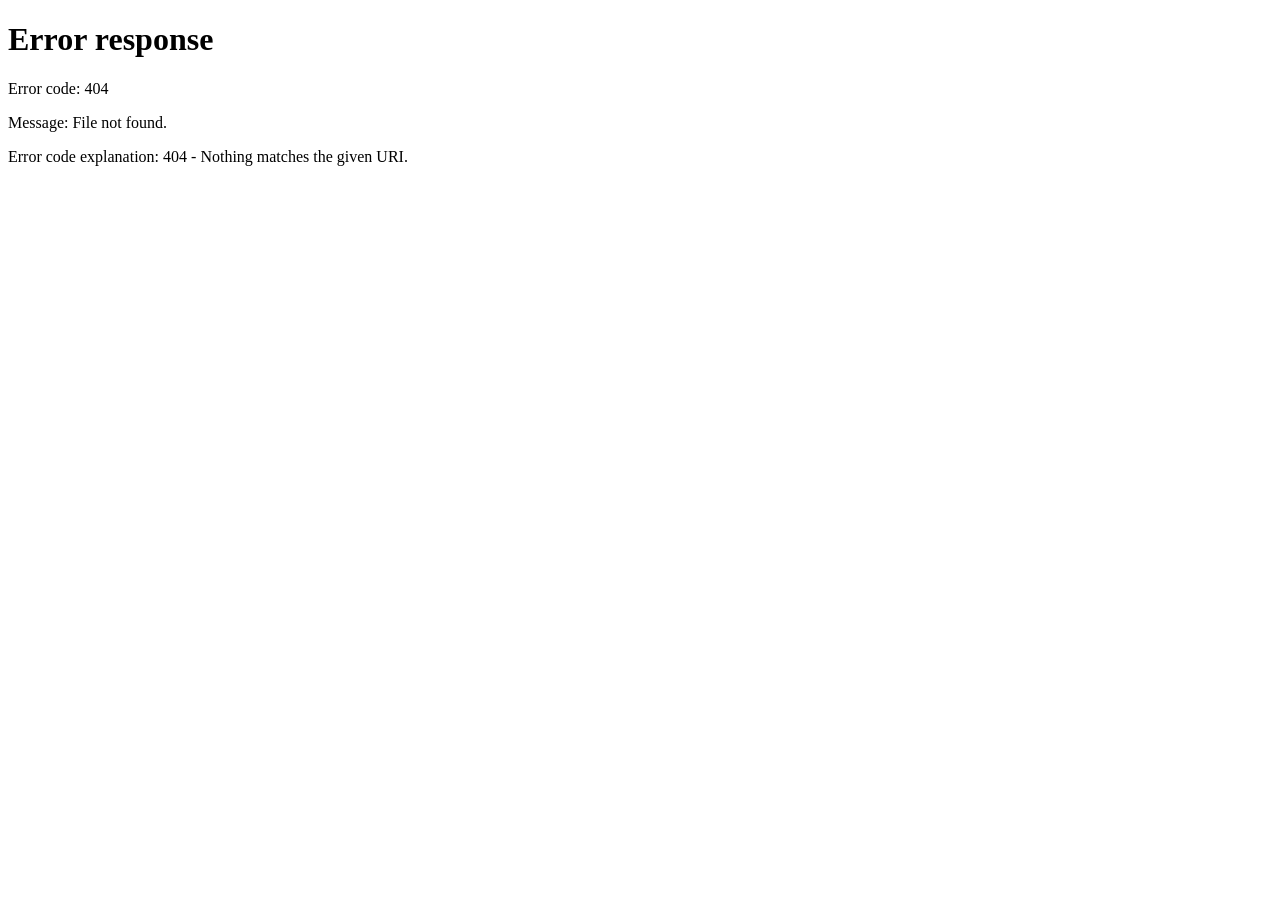
==== account.html @ dae53aca "Add files via upload" ====
<!DOCTYPE html>
<html lang="fr">
<head>
    <meta charset="UTF-8">
    <meta name="viewport" content="width=device-width, initial-scale=1.0">
    <title>Mon compte | ShadowWear</title>
    <link rel="preconnect" href="https://fonts.googleapis.com">
    <link rel="preconnect" href="https://fonts.gstatic.com" crossorigin>
    <link href="https://fonts.googleapis.com/css2?family=Inter:wght@300;400;700;900&display=swap" rel="stylesheet">
    <link rel="stylesheet" href="styles/auth.css">
</head>
<body>
    <!-- Overlay texture -->
    <div class="grunge-overlay"></div>

    <div class="auth-container">
        <div class="auth-card">
            <!-- En-tête -->
            <div class="auth-header">
                <h1 class="auth-title">My Account</h1>
                <p class="auth-subtitle">Gestion de votre profil ShadowWear</p>
            </div>

            <!-- Informations utilisateur -->
            <div class="user-profile">
                <div class="profile-section">
                    <h2>Informations de profil</h2>
                    <p><strong>Nom :</strong> <span id="userName"></span></p>
                    <p><strong>Email :</strong> <span id="userEmail"></span></p>
                </div>

                <!-- Boutons d'action -->
                <div class="profile-actions">
                    <button id="editButton" class="auth-button auth-button-secondary">
                        Modifier le profil
                    </button>
                    <button id="logoutButton" class="auth-button auth-button-danger">
                        Se déconnecter
                    </button>
                </div>
            </div>

            <!-- Section édition (cachée par défaut) -->
            <div id="editSection" class="edit-section" style="display: none;">
                <h2>Modifier vos informations</h2>
                <form id="editForm" class="auth-form">
                    <!-- Champ Nom -->
                    <div class="form-group">
                        <label for="editName">Nom complet</label>
                        <input 
                            type="text" 
                            id="editName" 
                            name="editName" 
                            required
                        >
                    </div>

                    <!-- Champ Email -->
                    <div class="form-group">
                        <label for="editEmail">Email</label>
                        <input 
                            type="email" 
                            id="editEmail" 
                            name="editEmail" 
                            required
                        >
                    </div>

                    <!-- Nouveau mot de passe -->
                    <div class="form-group">
                        <label for="newPassword">Nouveau mot de passe (optionnel)</label>
                        <input 
                            type="password" 
                            id="newPassword" 
                            name="newPassword" 
                            placeholder="Laisser vide pour ne pas changer"
                        >
                        <span class="error-message" id="passwordError"></span>
                    </div>

                    <!-- Message d'erreur -->
                    <div id="editError" class="alert alert-error" style="display: none;"></div>

                    <!-- Message de succès -->
                    <div id="editSuccess" class="alert alert-success" style="display: none;"></div>

                    <!-- Boutons -->
                    <div class="form-actions">
                        <button type="submit" class="auth-button">Enregistrer les modifications</button>
                        <button type="button" id="cancelButton" class="auth-button auth-button-secondary">
                            Annuler
                        </button>
                    </div>
                </form>
            </div>

            <!-- Lien retour -->
            <div class="auth-footer">
                <p><a href="index.html" class="auth-link">← Retour au site</a></p>
            </div>
        </div>
    </div>

    <!-- Script d'authentification -->
    <script src="js/auth.js"></script>
    <script>
        // ============================================
        // GESTION DE LA PAGE DU COMPTE UTILISATEUR
        // ============================================

        // Vérifier si l'utilisateur est connecté
        window.addEventListener('DOMContentLoaded', function() {
            const currentUser = sessionStorage.getItem('currentUser');
            
            if (!currentUser) {
                // Rediriger vers la page de connexion si pas connecté
                alert('Vous devez être connecté pour accéder à cette page');
                window.location.href = 'login.html';
                return;
            }

            // Afficher les informations de l'utilisateur
            const user = JSON.parse(currentUser);
            document.getElementById('userName').textContent = user.name;
            document.getElementById('userEmail').textContent = user.email;

            // Pré-remplir le formulaire d'édition
            document.getElementById('editName').value = user.name;
            document.getElementById('editEmail').value = user.email;
        });

        // Bouton "Modifier le profil"
        document.getElementById('editButton').addEventListener('click', function() {
            document.getElementById('editSection').style.display = 'block';
            this.style.display = 'none';
        });

        // Bouton "Annuler"
        document.getElementById('cancelButton').addEventListener('click', function() {
            document.getElementById('editSection').style.display = 'none';
            document.getElementById('editButton').style.display = 'block';
            resetEditMessages();
        });

        // Formulaire d'édition
        document.getElementById('editForm').addEventListener('submit', function(e) {
            e.preventDefault();

            resetEditMessages();

            const currentUser = JSON.parse(sessionStorage.getItem('currentUser'));
            const newName = document.getElementById('editName').value.trim();
            const newEmail = document.getElementById('editEmail').value.trim();
            const newPassword = document.getElementById('newPassword').value;

            // Valider le nom
            if (!newName || newName.length < 3) {
                document.getElementById('editError').textContent = 
                    'Le nom doit contenir au moins 3 caractères';
                document.getElementById('editError').style.display = 'block';
                return;
            }

            // Valider l'email
            if (!newEmail || !isValidEmail(newEmail)) {
                document.getElementById('editError').textContent = 
                    'Veuillez entrer un email valide';
                document.getElementById('editError').style.display = 'block';
                return;
            }

            // Valider le mot de passe s'il est renseigné
            if (newPassword && newPassword.length < 6) {
                document.getElementById('passwordError').textContent = 
                    'Le mot de passe doit contenir au moins 6 caractères';
                return;
            }

            // Récupérer tous les utilisateurs
            const users = JSON.parse(localStorage.getItem('users')) || [];

            // Chercher l'utilisateur actuel
            const userIndex = users.findIndex(u => u.email === currentUser.email);

            if (userIndex === -1) {
                document.getElementById('editError').textContent = 
                    'Erreur : utilisateur non trouvé';
                document.getElementById('editError').style.display = 'block';
                return;
            }

            // Mettre à jour les données
            users[userIndex].name = newName;
            users[userIndex].email = newEmail;
            if (newPassword) {
                users[userIndex].password = newPassword;
            }

            // Sauvegarder les utilisateurs dans localStorage
            localStorage.setItem('users', JSON.stringify(users));

            // Mettre à jour l'utilisateur actuel
            const updatedUser = users[userIndex];
            sessionStorage.setItem('currentUser', JSON.stringify(updatedUser));

            // Afficher le message de succès
            document.getElementById('editSuccess').textContent = 
                'Profil mis à jour avec succès !';
            document.getElementById('editSuccess').style.display = 'block';

            // Mettre à jour l'affichage
            document.getElementById('userName').textContent = newName;
            document.getElementById('userEmail').textContent = newEmail;

            // Masquer la section d'édition après 2 secondes
            setTimeout(() => {
                document.getElementById('editSection').style.display = 'none';
                document.getElementById('editButton').style.display = 'block';
            }, 2000);
        });

        // Bouton "Se déconnecter"
        document.getElementById('logoutButton').addEventListener('click', function() {
            // Supprimer l'utilisateur actuel
            sessionStorage.removeItem('currentUser');
            
            // Rediriger vers la page de connexion
            alert('Vous avez été déconnecté');
            window.location.href = 'login.html';
        });

        // Fonction pour réinitialiser les messages d'erreur/succès
        function resetEditMessages() {
            document.getElementById('editError').textContent = '';
            document.getElementById('editError').style.display = 'none';
            document.getElementById('editSuccess').textContent = '';
            document.getElementById('editSuccess').style.display = 'none';
            document.getElementById('passwordError').textContent = '';
        }
    </script>
</body>
</html>
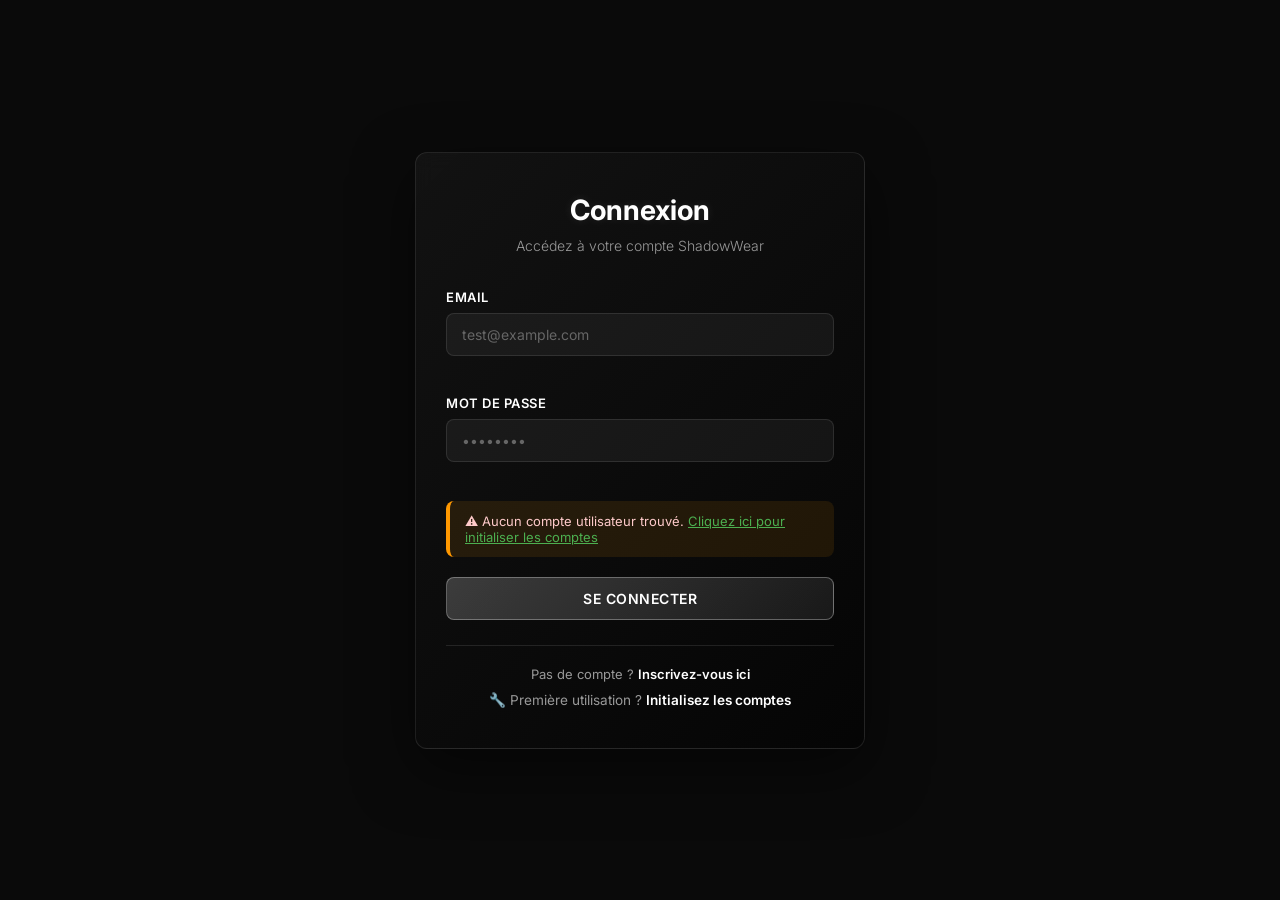
==== commit 9fe7c413: "Initial commit: Site Web vitrine" ====
--- a/account.html
+++ b/account.html
@@ -1,242 +1,242 @@
-<!DOCTYPE html>
-<html lang="fr">
-<head>
-    <meta charset="UTF-8">
-    <meta name="viewport" content="width=device-width, initial-scale=1.0">
-    <title>Mon compte | ShadowWear</title>
-    <link rel="preconnect" href="https://fonts.googleapis.com">
-    <link rel="preconnect" href="https://fonts.gstatic.com" crossorigin>
-    <link href="https://fonts.googleapis.com/css2?family=Inter:wght@300;400;700;900&display=swap" rel="stylesheet">
-    <link rel="stylesheet" href="styles/auth.css">
-</head>
-<body>
-    <!-- Overlay texture -->
-    <div class="grunge-overlay"></div>
-
-    <div class="auth-container">
-        <div class="auth-card">
-            <!-- En-tête -->
-            <div class="auth-header">
-                <h1 class="auth-title">My Account</h1>
-                <p class="auth-subtitle">Gestion de votre profil ShadowWear</p>
-            </div>
-
-            <!-- Informations utilisateur -->
-            <div class="user-profile">
-                <div class="profile-section">
-                    <h2>Informations de profil</h2>
-                    <p><strong>Nom :</strong> <span id="userName"></span></p>
-                    <p><strong>Email :</strong> <span id="userEmail"></span></p>
-                </div>
-
-                <!-- Boutons d'action -->
-                <div class="profile-actions">
-                    <button id="editButton" class="auth-button auth-button-secondary">
-                        Modifier le profil
-                    </button>
-                    <button id="logoutButton" class="auth-button auth-button-danger">
-                        Se déconnecter
-                    </button>
-                </div>
-            </div>
-
-            <!-- Section édition (cachée par défaut) -->
-            <div id="editSection" class="edit-section" style="display: none;">
-                <h2>Modifier vos informations</h2>
-                <form id="editForm" class="auth-form">
-                    <!-- Champ Nom -->
-                    <div class="form-group">
-                        <label for="editName">Nom complet</label>
-                        <input 
-                            type="text" 
-                            id="editName" 
-                            name="editName" 
-                            required
-                        >
-                    </div>
-
-                    <!-- Champ Email -->
-                    <div class="form-group">
-                        <label for="editEmail">Email</label>
-                        <input 
-                            type="email" 
-                            id="editEmail" 
-                            name="editEmail" 
-                            required
-                        >
-                    </div>
-
-                    <!-- Nouveau mot de passe -->
-                    <div class="form-group">
-                        <label for="newPassword">Nouveau mot de passe (optionnel)</label>
-                        <input 
-                            type="password" 
-                            id="newPassword" 
-                            name="newPassword" 
-                            placeholder="Laisser vide pour ne pas changer"
-                        >
-                        <span class="error-message" id="passwordError"></span>
-                    </div>
-
-                    <!-- Message d'erreur -->
-                    <div id="editError" class="alert alert-error" style="display: none;"></div>
-
-                    <!-- Message de succès -->
-                    <div id="editSuccess" class="alert alert-success" style="display: none;"></div>
-
-                    <!-- Boutons -->
-                    <div class="form-actions">
-                        <button type="submit" class="auth-button">Enregistrer les modifications</button>
-                        <button type="button" id="cancelButton" class="auth-button auth-button-secondary">
-                            Annuler
-                        </button>
-                    </div>
-                </form>
-            </div>
-
-            <!-- Lien retour -->
-            <div class="auth-footer">
-                <p><a href="index.html" class="auth-link">← Retour au site</a></p>
-            </div>
-        </div>
-    </div>
-
-    <!-- Script d'authentification -->
-    <script src="js/auth.js"></script>
-    <script>
-        // ============================================
-        // GESTION DE LA PAGE DU COMPTE UTILISATEUR
-        // ============================================
-
-        // Vérifier si l'utilisateur est connecté
-        window.addEventListener('DOMContentLoaded', function() {
-            const currentUser = sessionStorage.getItem('currentUser');
-            
-            if (!currentUser) {
-                // Rediriger vers la page de connexion si pas connecté
-                alert('Vous devez être connecté pour accéder à cette page');
-                window.location.href = 'login.html';
-                return;
-            }
-
-            // Afficher les informations de l'utilisateur
-            const user = JSON.parse(currentUser);
-            document.getElementById('userName').textContent = user.name;
-            document.getElementById('userEmail').textContent = user.email;
-
-            // Pré-remplir le formulaire d'édition
-            document.getElementById('editName').value = user.name;
-            document.getElementById('editEmail').value = user.email;
-        });
-
-        // Bouton "Modifier le profil"
-        document.getElementById('editButton').addEventListener('click', function() {
-            document.getElementById('editSection').style.display = 'block';
-            this.style.display = 'none';
-        });
-
-        // Bouton "Annuler"
-        document.getElementById('cancelButton').addEventListener('click', function() {
-            document.getElementById('editSection').style.display = 'none';
-            document.getElementById('editButton').style.display = 'block';
-            resetEditMessages();
-        });
-
-        // Formulaire d'édition
-        document.getElementById('editForm').addEventListener('submit', function(e) {
-            e.preventDefault();
-
-            resetEditMessages();
-
-            const currentUser = JSON.parse(sessionStorage.getItem('currentUser'));
-            const newName = document.getElementById('editName').value.trim();
-            const newEmail = document.getElementById('editEmail').value.trim();
-            const newPassword = document.getElementById('newPassword').value;
-
-            // Valider le nom
-            if (!newName || newName.length < 3) {
-                document.getElementById('editError').textContent = 
-                    'Le nom doit contenir au moins 3 caractères';
-                document.getElementById('editError').style.display = 'block';
-                return;
-            }
-
-            // Valider l'email
-            if (!newEmail || !isValidEmail(newEmail)) {
-                document.getElementById('editError').textContent = 
-                    'Veuillez entrer un email valide';
-                document.getElementById('editError').style.display = 'block';
-                return;
-            }
-
-            // Valider le mot de passe s'il est renseigné
-            if (newPassword && newPassword.length < 6) {
-                document.getElementById('passwordError').textContent = 
-                    'Le mot de passe doit contenir au moins 6 caractères';
-                return;
-            }
-
-            // Récupérer tous les utilisateurs
-            const users = JSON.parse(localStorage.getItem('users')) || [];
-
-            // Chercher l'utilisateur actuel
-            const userIndex = users.findIndex(u => u.email === currentUser.email);
-
-            if (userIndex === -1) {
-                document.getElementById('editError').textContent = 
-                    'Erreur : utilisateur non trouvé';
-                document.getElementById('editError').style.display = 'block';
-                return;
-            }
-
-            // Mettre à jour les données
-            users[userIndex].name = newName;
-            users[userIndex].email = newEmail;
-            if (newPassword) {
-                users[userIndex].password = newPassword;
-            }
-
-            // Sauvegarder les utilisateurs dans localStorage
-            localStorage.setItem('users', JSON.stringify(users));
-
-            // Mettre à jour l'utilisateur actuel
-            const updatedUser = users[userIndex];
-            sessionStorage.setItem('currentUser', JSON.stringify(updatedUser));
-
-            // Afficher le message de succès
-            document.getElementById('editSuccess').textContent = 
-                'Profil mis à jour avec succès !';
-            document.getElementById('editSuccess').style.display = 'block';
-
-            // Mettre à jour l'affichage
-            document.getElementById('userName').textContent = newName;
-            document.getElementById('userEmail').textContent = newEmail;
-
-            // Masquer la section d'édition après 2 secondes
-            setTimeout(() => {
-                document.getElementById('editSection').style.display = 'none';
-                document.getElementById('editButton').style.display = 'block';
-            }, 2000);
-        });
-
-        // Bouton "Se déconnecter"
-        document.getElementById('logoutButton').addEventListener('click', function() {
-            // Supprimer l'utilisateur actuel
-            sessionStorage.removeItem('currentUser');
-            
-            // Rediriger vers la page de connexion
-            alert('Vous avez été déconnecté');
-            window.location.href = 'login.html';
-        });
-
-        // Fonction pour réinitialiser les messages d'erreur/succès
-        function resetEditMessages() {
-            document.getElementById('editError').textContent = '';
-            document.getElementById('editError').style.display = 'none';
-            document.getElementById('editSuccess').textContent = '';
-            document.getElementById('editSuccess').style.display = 'none';
-            document.getElementById('passwordError').textContent = '';
-        }
-    </script>
-</body>
-</html>
+<!DOCTYPE html>
+<html lang="fr">
+<head>
+    <meta charset="UTF-8">
+    <meta name="viewport" content="width=device-width, initial-scale=1.0">
+    <title>Mon compte | ShadowWear</title>
+    <link rel="preconnect" href="https://fonts.googleapis.com">
+    <link rel="preconnect" href="https://fonts.gstatic.com" crossorigin>
+    <link href="https://fonts.googleapis.com/css2?family=Inter:wght@300;400;700;900&display=swap" rel="stylesheet">
+    <link rel="stylesheet" href="styles/auth.css">
+</head>
+<body>
+    <!-- Overlay texture -->
+    <div class="grunge-overlay"></div>
+
+    <div class="auth-container">
+        <div class="auth-card">
+            <!-- En-tête -->
+            <div class="auth-header">
+                <h1 class="auth-title">My Account</h1>
+                <p class="auth-subtitle">Gestion de votre profil ShadowWear</p>
+            </div>
+
+            <!-- Informations utilisateur -->
+            <div class="user-profile">
+                <div class="profile-section">
+                    <h2>Informations de profil</h2>
+                    <p><strong>Nom :</strong> <span id="userName"></span></p>
+                    <p><strong>Email :</strong> <span id="userEmail"></span></p>
+                </div>
+
+                <!-- Boutons d'action -->
+                <div class="profile-actions">
+                    <button id="editButton" class="auth-button auth-button-secondary">
+                        Modifier le profil
+                    </button>
+                    <button id="logoutButton" class="auth-button auth-button-danger">
+                        Se déconnecter
+                    </button>
+                </div>
+            </div>
+
+            <!-- Section édition (cachée par défaut) -->
+            <div id="editSection" class="edit-section" style="display: none;">
+                <h2>Modifier vos informations</h2>
+                <form id="editForm" class="auth-form">
+                    <!-- Champ Nom -->
+                    <div class="form-group">
+                        <label for="editName">Nom complet</label>
+                        <input 
+                            type="text" 
+                            id="editName" 
+                            name="editName" 
+                            required
+                        >
+                    </div>
+
+                    <!-- Champ Email -->
+                    <div class="form-group">
+                        <label for="editEmail">Email</label>
+                        <input 
+                            type="email" 
+                            id="editEmail" 
+                            name="editEmail" 
+                            required
+                        >
+                    </div>
+
+                    <!-- Nouveau mot de passe -->
+                    <div class="form-group">
+                        <label for="newPassword">Nouveau mot de passe (optionnel)</label>
+                        <input 
+                            type="password" 
+                            id="newPassword" 
+                            name="newPassword" 
+                            placeholder="Laisser vide pour ne pas changer"
+                        >
+                        <span class="error-message" id="passwordError"></span>
+                    </div>
+
+                    <!-- Message d'erreur -->
+                    <div id="editError" class="alert alert-error" style="display: none;"></div>
+
+                    <!-- Message de succès -->
+                    <div id="editSuccess" class="alert alert-success" style="display: none;"></div>
+
+                    <!-- Boutons -->
+                    <div class="form-actions">
+                        <button type="submit" class="auth-button">Enregistrer les modifications</button>
+                        <button type="button" id="cancelButton" class="auth-button auth-button-secondary">
+                            Annuler
+                        </button>
+                    </div>
+                </form>
+            </div>
+
+            <!-- Lien retour -->
+            <div class="auth-footer">
+                <p><a href="index.html" class="auth-link">← Retour au site</a></p>
+            </div>
+        </div>
+    </div>
+
+    <!-- Script d'authentification -->
+    <script src="js/auth.js"></script>
+    <script>
+        // ============================================
+        // GESTION DE LA PAGE DU COMPTE UTILISATEUR
+        // ============================================
+
+        // Vérifier si l'utilisateur est connecté
+        window.addEventListener('DOMContentLoaded', function() {
+            const currentUser = sessionStorage.getItem('currentUser');
+            
+            if (!currentUser) {
+                // Rediriger vers la page de connexion si pas connecté
+                alert('Vous devez être connecté pour accéder à cette page');
+                window.location.href = 'login.html';
+                return;
+            }
+
+            // Afficher les informations de l'utilisateur
+            const user = JSON.parse(currentUser);
+            document.getElementById('userName').textContent = user.name;
+            document.getElementById('userEmail').textContent = user.email;
+
+            // Pré-remplir le formulaire d'édition
+            document.getElementById('editName').value = user.name;
+            document.getElementById('editEmail').value = user.email;
+        });
+
+        // Bouton "Modifier le profil"
+        document.getElementById('editButton').addEventListener('click', function() {
+            document.getElementById('editSection').style.display = 'block';
+            this.style.display = 'none';
+        });
+
+        // Bouton "Annuler"
+        document.getElementById('cancelButton').addEventListener('click', function() {
+            document.getElementById('editSection').style.display = 'none';
+            document.getElementById('editButton').style.display = 'block';
+            resetEditMessages();
+        });
+
+        // Formulaire d'édition
+        document.getElementById('editForm').addEventListener('submit', function(e) {
+            e.preventDefault();
+
+            resetEditMessages();
+
+            const currentUser = JSON.parse(sessionStorage.getItem('currentUser'));
+            const newName = document.getElementById('editName').value.trim();
+            const newEmail = document.getElementById('editEmail').value.trim();
+            const newPassword = document.getElementById('newPassword').value;
+
+            // Valider le nom
+            if (!newName || newName.length < 3) {
+                document.getElementById('editError').textContent = 
+                    'Le nom doit contenir au moins 3 caractères';
+                document.getElementById('editError').style.display = 'block';
+                return;
+            }
+
+            // Valider l'email
+            if (!newEmail || !isValidEmail(newEmail)) {
+                document.getElementById('editError').textContent = 
+                    'Veuillez entrer un email valide';
+                document.getElementById('editError').style.display = 'block';
+                return;
+            }
+
+            // Valider le mot de passe s'il est renseigné
+            if (newPassword && newPassword.length < 6) {
+                document.getElementById('passwordError').textContent = 
+                    'Le mot de passe doit contenir au moins 6 caractères';
+                return;
+            }
+
+            // Récupérer tous les utilisateurs
+            const users = JSON.parse(localStorage.getItem('users')) || [];
+
+            // Chercher l'utilisateur actuel
+            const userIndex = users.findIndex(u => u.email === currentUser.email);
+
+            if (userIndex === -1) {
+                document.getElementById('editError').textContent = 
+                    'Erreur : utilisateur non trouvé';
+                document.getElementById('editError').style.display = 'block';
+                return;
+            }
+
+            // Mettre à jour les données
+            users[userIndex].name = newName;
+            users[userIndex].email = newEmail;
+            if (newPassword) {
+                users[userIndex].password = newPassword;
+            }
+
+            // Sauvegarder les utilisateurs dans localStorage
+            localStorage.setItem('users', JSON.stringify(users));
+
+            // Mettre à jour l'utilisateur actuel
+            const updatedUser = users[userIndex];
+            sessionStorage.setItem('currentUser', JSON.stringify(updatedUser));
+
+            // Afficher le message de succès
+            document.getElementById('editSuccess').textContent = 
+                'Profil mis à jour avec succès !';
+            document.getElementById('editSuccess').style.display = 'block';
+
+            // Mettre à jour l'affichage
+            document.getElementById('userName').textContent = newName;
+            document.getElementById('userEmail').textContent = newEmail;
+
+            // Masquer la section d'édition après 2 secondes
+            setTimeout(() => {
+                document.getElementById('editSection').style.display = 'none';
+                document.getElementById('editButton').style.display = 'block';
+            }, 2000);
+        });
+
+        // Bouton "Se déconnecter"
+        document.getElementById('logoutButton').addEventListener('click', function() {
+            // Supprimer l'utilisateur actuel
+            sessionStorage.removeItem('currentUser');
+            
+            // Rediriger vers la page de connexion
+            alert('Vous avez été déconnecté');
+            window.location.href = 'login.html';
+        });
+
+        // Fonction pour réinitialiser les messages d'erreur/succès
+        function resetEditMessages() {
+            document.getElementById('editError').textContent = '';
+            document.getElementById('editError').style.display = 'none';
+            document.getElementById('editSuccess').textContent = '';
+            document.getElementById('editSuccess').style.display = 'none';
+            document.getElementById('passwordError').textContent = '';
+        }
+    </script>
+</body>
+</html>
--- a/styles/auth.css
+++ b/styles/auth.css
@@ -0,0 +1,334 @@
+/* ============================================
+   STYLES POUR LES PAGES D'AUTHENTIFICATION
+   ============================================ */
+
+:root {
+    --bg-dark: #0a0a0a;
+    --bg-card: #1a1a1a;
+    --accent: #ffffff;
+    --accent-light: #e5e5e5;
+    --error: #ef4444;
+    --success: #10b981;
+    --border: rgba(255, 255, 255, 0.1);
+}
+
+* {
+    margin: 0;
+    padding: 0;
+    box-sizing: border-box;
+}
+
+body {
+    background-color: var(--bg-dark);
+    color: var(--accent-light);
+    font-family: 'Inter', sans-serif;
+    overflow-x: hidden;
+    min-height: 100vh;
+    display: flex;
+    align-items: center;
+    justify-content: center;
+    padding: 20px;
+}
+
+/* Texture grunge (superposition) */
+.grunge-overlay {
+    position: fixed;
+    top: 0;
+    left: 0;
+    width: 100%;
+    height: 100%;
+    background: url('https://www.transparenttextures.com/patterns/asfalt-dark.png');
+    pointer-events: none;
+    opacity: 0.15;
+    z-index: 50;
+}
+
+/* ============================================
+   CONTENEUR PRINCIPAL
+   ============================================ */
+
+.auth-container {
+    width: 100%;
+    max-width: 450px;
+    z-index: 100;
+    position: relative;
+}
+
+.auth-card {
+    background: linear-gradient(135deg, rgba(20, 20, 20, 0.9) 0%, rgba(5, 5, 5, 0.95) 100%);
+    border: 1px solid var(--border);
+    border-radius: 12px;
+    padding: 40px 30px;
+    box-shadow: 0 20px 60px rgba(0, 0, 0, 0.5);
+    backdrop-filter: blur(10px);
+}
+
+/* ============================================
+   EN-TÊTE
+   ============================================ */
+
+.auth-header {
+    text-align: center;
+    margin-bottom: 35px;
+}
+
+.auth-title {
+    font-size: 28px;
+    font-weight: 700;
+    color: var(--accent);
+    margin-bottom: 10px;
+    text-shadow: 0 0 10px rgba(255, 255, 255, 0.1);
+}
+
+.auth-subtitle {
+    font-size: 14px;
+    color: #999;
+    font-weight: 300;
+}
+
+/* ============================================
+   FORMULAIRE
+   ============================================ */
+
+.auth-form {
+    display: flex;
+    flex-direction: column;
+    gap: 20px;
+}
+
+/* Groupes de formulaire */
+.form-group {
+    display: flex;
+    flex-direction: column;
+    gap: 8px;
+}
+
+.form-group label {
+    font-size: 13px;
+    font-weight: 600;
+    color: var(--accent);
+    text-transform: uppercase;
+    letter-spacing: 0.5px;
+}
+
+.form-group input {
+    padding: 12px 15px;
+    background: rgba(255, 255, 255, 0.05);
+    border: 1px solid var(--border);
+    border-radius: 8px;
+    color: var(--accent-light);
+    font-size: 14px;
+    transition: all 0.3s ease;
+    font-family: 'Inter', sans-serif;
+}
+
+.form-group input:focus {
+    outline: none;
+    background: rgba(255, 255, 255, 0.08);
+    border-color: rgba(255, 255, 255, 0.3);
+    box-shadow: 0 0 10px rgba(255, 255, 255, 0.1);
+}
+
+.form-group input::placeholder {
+    color: #666;
+}
+
+/* Message d'erreur en champ */
+.error-message {
+    font-size: 12px;
+    color: var(--error);
+    margin-top: -5px;
+    min-height: 16px;
+}
+
+/* ============================================
+   ALERTES
+   ============================================ */
+
+.alert {
+    padding: 12px 15px;
+    border-radius: 8px;
+    font-size: 13px;
+    border-left: 4px solid transparent;
+    display: none;
+}
+
+.alert-error {
+    background: rgba(239, 68, 68, 0.1);
+    color: #fecaca;
+    border-left-color: var(--error);
+}
+
+.alert-success {
+    background: rgba(16, 185, 129, 0.1);
+    color: #a7f3d0;
+    border-left-color: var(--success);
+}
+
+/* ============================================
+   BOUTONS
+   ============================================ */
+
+.auth-button {
+    padding: 12px 20px;
+    background: linear-gradient(135deg, rgba(255, 255, 255, 0.2) 0%, rgba(100, 100, 100, 0.2) 100%);
+    border: 1px solid rgba(255, 255, 255, 0.3);
+    color: var(--accent);
+    font-size: 14px;
+    font-weight: 600;
+    border-radius: 8px;
+    cursor: pointer;
+    transition: all 0.3s ease;
+    text-transform: uppercase;
+    letter-spacing: 0.5px;
+    font-family: 'Inter', sans-serif;
+}
+
+.auth-button:hover {
+    background: linear-gradient(135deg, rgba(255, 255, 255, 0.3) 0%, rgba(100, 100, 100, 0.3) 100%);
+    border-color: rgba(255, 255, 255, 0.5);
+    box-shadow: 0 10px 25px rgba(0, 0, 0, 0.3);
+    transform: translateY(-2px);
+}
+
+.auth-button:active {
+    transform: translateY(0);
+}
+
+.auth-button-secondary {
+    background: rgba(100, 100, 100, 0.15);
+    border-color: rgba(150, 150, 150, 0.3);
+}
+
+.auth-button-secondary:hover {
+    background: rgba(100, 100, 100, 0.25);
+}
+
+.auth-button-danger {
+    background: rgba(239, 68, 68, 0.15);
+    border-color: rgba(239, 68, 68, 0.4);
+    color: #fecaca;
+}
+
+.auth-button-danger:hover {
+    background: rgba(239, 68, 68, 0.25);
+    border-color: rgba(239, 68, 68, 0.6);
+}
+
+/* ============================================
+   PIED DE PAGE
+   ============================================ */
+
+.auth-footer {
+    text-align: center;
+    margin-top: 25px;
+    padding-top: 20px;
+    border-top: 1px solid var(--border);
+}
+
+.auth-footer p {
+    font-size: 13px;
+    color: #999;
+}
+
+.auth-link {
+    color: var(--accent);
+    text-decoration: none;
+    font-weight: 600;
+    transition: all 0.3s ease;
+}
+
+.auth-link:hover {
+    color: #ccc;
+    text-shadow: 0 0 8px rgba(255, 255, 255, 0.2);
+}
+
+/* ============================================
+   PROFIL UTILISATEUR
+   ============================================ */
+
+.user-profile {
+    display: flex;
+    flex-direction: column;
+    gap: 25px;
+}
+
+.profile-section h2 {
+    font-size: 18px;
+    font-weight: 600;
+    margin-bottom: 15px;
+    color: var(--accent);
+}
+
+.profile-section p {
+    font-size: 14px;
+    margin-bottom: 10px;
+    padding: 10px 0;
+    border-bottom: 1px solid rgba(255, 255, 255, 0.05);
+}
+
+.profile-section strong {
+    color: #999;
+    font-weight: 500;
+}
+
+.profile-section span {
+    color: var(--accent-light);
+    margin-left: 10px;
+}
+
+/* Groupement des boutons d'actions */
+.profile-actions {
+    display: flex;
+    flex-direction: column;
+    gap: 12px;
+    margin-top: 20px;
+}
+
+/* ============================================
+   SECTION D'ÉDITION
+   ============================================ */
+
+.edit-section {
+    padding: 25px 0;
+    border-top: 1px solid var(--border);
+    border-bottom: 1px solid var(--border);
+}
+
+.edit-section h2 {
+    font-size: 18px;
+    font-weight: 600;
+    margin-bottom: 20px;
+    color: var(--accent);
+}
+
+/* Actions des formulaires */
+.form-actions {
+    display: flex;
+    flex-direction: column;
+    gap: 12px;
+    margin-top: 15px;
+}
+
+/* ============================================
+   RESPONSIVE
+   ============================================ */
+
+@media (max-width: 600px) {
+    .auth-card {
+        padding: 30px 20px;
+    }
+
+    .auth-title {
+        font-size: 24px;
+    }
+
+    .form-group input {
+        font-size: 16px; /* Évite le zoom sur mobile */
+    }
+
+    .auth-button {
+        padding: 14px 20px;
+        font-size: 13px;
+    }
+}
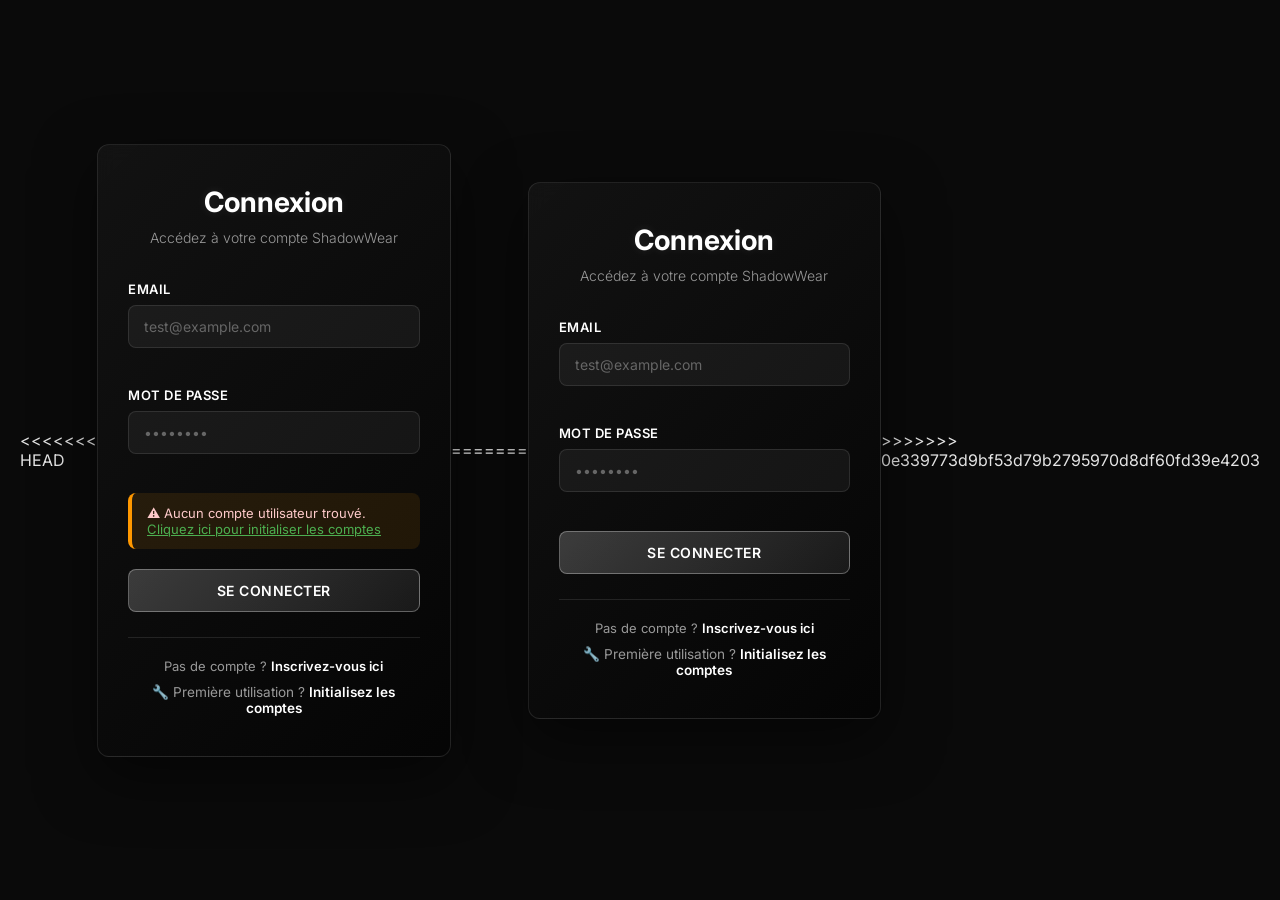
==== commit f411ebf9: "Merge: Resolve conflicts and push local site" ====
--- a/account.html
+++ b/account.html
@@ -1,3 +1,4 @@
+<<<<<<< HEAD
 <!DOCTYPE html>
 <html lang="fr">
 <head>
@@ -240,3 +241,247 @@
     </script>
 </body>
 </html>
+=======
+<!DOCTYPE html>
+<html lang="fr">
+<head>
+    <meta charset="UTF-8">
+    <meta name="viewport" content="width=device-width, initial-scale=1.0">
+    <title>Mon compte | ShadowWear</title>
+    <link rel="preconnect" href="https://fonts.googleapis.com">
+    <link rel="preconnect" href="https://fonts.gstatic.com" crossorigin>
+    <link href="https://fonts.googleapis.com/css2?family=Inter:wght@300;400;700;900&display=swap" rel="stylesheet">
+    <link rel="stylesheet" href="styles/auth.css">
+</head>
+<body>
+    <!-- Overlay texture -->
+    <div class="grunge-overlay"></div>
+
+    <div class="auth-container">
+        <div class="auth-card">
+            <!-- En-tête -->
+            <div class="auth-header">
+                <h1 class="auth-title">My Account</h1>
+                <p class="auth-subtitle">Gestion de votre profil ShadowWear</p>
+            </div>
+
+            <!-- Informations utilisateur -->
+            <div class="user-profile">
+                <div class="profile-section">
+                    <h2>Informations de profil</h2>
+                    <p><strong>Nom :</strong> <span id="userName"></span></p>
+                    <p><strong>Email :</strong> <span id="userEmail"></span></p>
+                </div>
+
+                <!-- Boutons d'action -->
+                <div class="profile-actions">
+                    <button id="editButton" class="auth-button auth-button-secondary">
+                        Modifier le profil
+                    </button>
+                    <button id="logoutButton" class="auth-button auth-button-danger">
+                        Se déconnecter
+                    </button>
+                </div>
+            </div>
+
+            <!-- Section édition (cachée par défaut) -->
+            <div id="editSection" class="edit-section" style="display: none;">
+                <h2>Modifier vos informations</h2>
+                <form id="editForm" class="auth-form">
+                    <!-- Champ Nom -->
+                    <div class="form-group">
+                        <label for="editName">Nom complet</label>
+                        <input 
+                            type="text" 
+                            id="editName" 
+                            name="editName" 
+                            required
+                        >
+                    </div>
+
+                    <!-- Champ Email -->
+                    <div class="form-group">
+                        <label for="editEmail">Email</label>
+                        <input 
+                            type="email" 
+                            id="editEmail" 
+                            name="editEmail" 
+                            required
+                        >
+                    </div>
+
+                    <!-- Nouveau mot de passe -->
+                    <div class="form-group">
+                        <label for="newPassword">Nouveau mot de passe (optionnel)</label>
+                        <input 
+                            type="password" 
+                            id="newPassword" 
+                            name="newPassword" 
+                            placeholder="Laisser vide pour ne pas changer"
+                        >
+                        <span class="error-message" id="passwordError"></span>
+                    </div>
+
+                    <!-- Message d'erreur -->
+                    <div id="editError" class="alert alert-error" style="display: none;"></div>
+
+                    <!-- Message de succès -->
+                    <div id="editSuccess" class="alert alert-success" style="display: none;"></div>
+
+                    <!-- Boutons -->
+                    <div class="form-actions">
+                        <button type="submit" class="auth-button">Enregistrer les modifications</button>
+                        <button type="button" id="cancelButton" class="auth-button auth-button-secondary">
+                            Annuler
+                        </button>
+                    </div>
+                </form>
+            </div>
+
+            <!-- Lien retour -->
+            <div class="auth-footer">
+                <p><a href="index.html" class="auth-link">← Retour au site</a></p>
+            </div>
+        </div>
+    </div>
+
+    <!-- Script d'authentification -->
+    <script src="js/auth.js"></script>
+    <script>
+        // ============================================
+        // GESTION DE LA PAGE DU COMPTE UTILISATEUR
+        // ============================================
+
+        // Vérifier si l'utilisateur est connecté
+        window.addEventListener('DOMContentLoaded', function() {
+            const currentUser = sessionStorage.getItem('currentUser');
+            
+            if (!currentUser) {
+                // Rediriger vers la page de connexion si pas connecté
+                alert('Vous devez être connecté pour accéder à cette page');
+                window.location.href = 'login.html';
+                return;
+            }
+
+            // Afficher les informations de l'utilisateur
+            const user = JSON.parse(currentUser);
+            document.getElementById('userName').textContent = user.name;
+            document.getElementById('userEmail').textContent = user.email;
+
+            // Pré-remplir le formulaire d'édition
+            document.getElementById('editName').value = user.name;
+            document.getElementById('editEmail').value = user.email;
+        });
+
+        // Bouton "Modifier le profil"
+        document.getElementById('editButton').addEventListener('click', function() {
+            document.getElementById('editSection').style.display = 'block';
+            this.style.display = 'none';
+        });
+
+        // Bouton "Annuler"
+        document.getElementById('cancelButton').addEventListener('click', function() {
+            document.getElementById('editSection').style.display = 'none';
+            document.getElementById('editButton').style.display = 'block';
+            resetEditMessages();
+        });
+
+        // Formulaire d'édition
+        document.getElementById('editForm').addEventListener('submit', function(e) {
+            e.preventDefault();
+
+            resetEditMessages();
+
+            const currentUser = JSON.parse(sessionStorage.getItem('currentUser'));
+            const newName = document.getElementById('editName').value.trim();
+            const newEmail = document.getElementById('editEmail').value.trim();
+            const newPassword = document.getElementById('newPassword').value;
+
+            // Valider le nom
+            if (!newName || newName.length < 3) {
+                document.getElementById('editError').textContent = 
+                    'Le nom doit contenir au moins 3 caractères';
+                document.getElementById('editError').style.display = 'block';
+                return;
+            }
+
+            // Valider l'email
+            if (!newEmail || !isValidEmail(newEmail)) {
+                document.getElementById('editError').textContent = 
+                    'Veuillez entrer un email valide';
+                document.getElementById('editError').style.display = 'block';
+                return;
+            }
+
+            // Valider le mot de passe s'il est renseigné
+            if (newPassword && newPassword.length < 6) {
+                document.getElementById('passwordError').textContent = 
+                    'Le mot de passe doit contenir au moins 6 caractères';
+                return;
+            }
+
+            // Récupérer tous les utilisateurs
+            const users = JSON.parse(localStorage.getItem('users')) || [];
+
+            // Chercher l'utilisateur actuel
+            const userIndex = users.findIndex(u => u.email === currentUser.email);
+
+            if (userIndex === -1) {
+                document.getElementById('editError').textContent = 
+                    'Erreur : utilisateur non trouvé';
+                document.getElementById('editError').style.display = 'block';
+                return;
+            }
+
+            // Mettre à jour les données
+            users[userIndex].name = newName;
+            users[userIndex].email = newEmail;
+            if (newPassword) {
+                users[userIndex].password = newPassword;
+            }
+
+            // Sauvegarder les utilisateurs dans localStorage
+            localStorage.setItem('users', JSON.stringify(users));
+
+            // Mettre à jour l'utilisateur actuel
+            const updatedUser = users[userIndex];
+            sessionStorage.setItem('currentUser', JSON.stringify(updatedUser));
+
+            // Afficher le message de succès
+            document.getElementById('editSuccess').textContent = 
+                'Profil mis à jour avec succès !';
+            document.getElementById('editSuccess').style.display = 'block';
+
+            // Mettre à jour l'affichage
+            document.getElementById('userName').textContent = newName;
+            document.getElementById('userEmail').textContent = newEmail;
+
+            // Masquer la section d'édition après 2 secondes
+            setTimeout(() => {
+                document.getElementById('editSection').style.display = 'none';
+                document.getElementById('editButton').style.display = 'block';
+            }, 2000);
+        });
+
+        // Bouton "Se déconnecter"
+        document.getElementById('logoutButton').addEventListener('click', function() {
+            // Supprimer l'utilisateur actuel
+            sessionStorage.removeItem('currentUser');
+            
+            // Rediriger vers la page de connexion
+            alert('Vous avez été déconnecté');
+            window.location.href = 'login.html';
+        });
+
+        // Fonction pour réinitialiser les messages d'erreur/succès
+        function resetEditMessages() {
+            document.getElementById('editError').textContent = '';
+            document.getElementById('editError').style.display = 'none';
+            document.getElementById('editSuccess').textContent = '';
+            document.getElementById('editSuccess').style.display = 'none';
+            document.getElementById('passwordError').textContent = '';
+        }
+    </script>
+</body>
+</html>
+>>>>>>> 0e339773d9bf53d79b2795970d8df60fd39e4203
